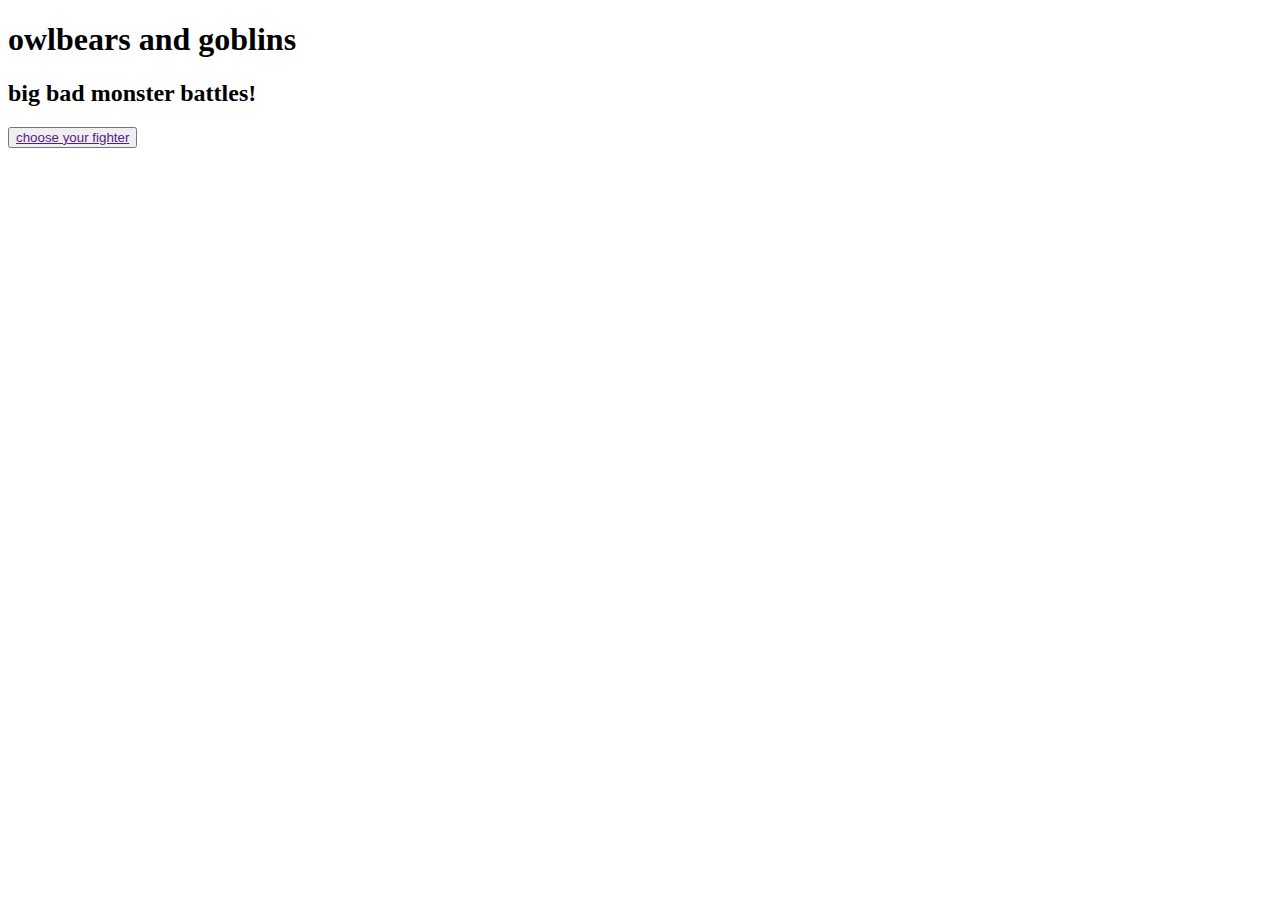
==== index.html @ 4dc2a166 "started HTML, checking css.map(?)" ====
<!DOCTYPE html>
<html lang="en">
<head>
    <meta charset="UTF-8">
    <meta name="viewport" content="width=device-width, initial-scale=1.0">
    <meta http-equiv="X-UA-Compatible" content="ie=edge">
    <link rel="stylesheet" href="./styles/style.css">
    <title>Owlbears 'n Goblins</title>
</head>
<body>
    <main>
        <div class="wrapper">
            <h1>owlbears and goblins</h1>
            <h2>big bad monster battles!</h2>
            <button><a href="">choose your fighter</a></button>
        </div>
    </main>
</body>
</html>
---- styles/style.css ----
/* No CSS */
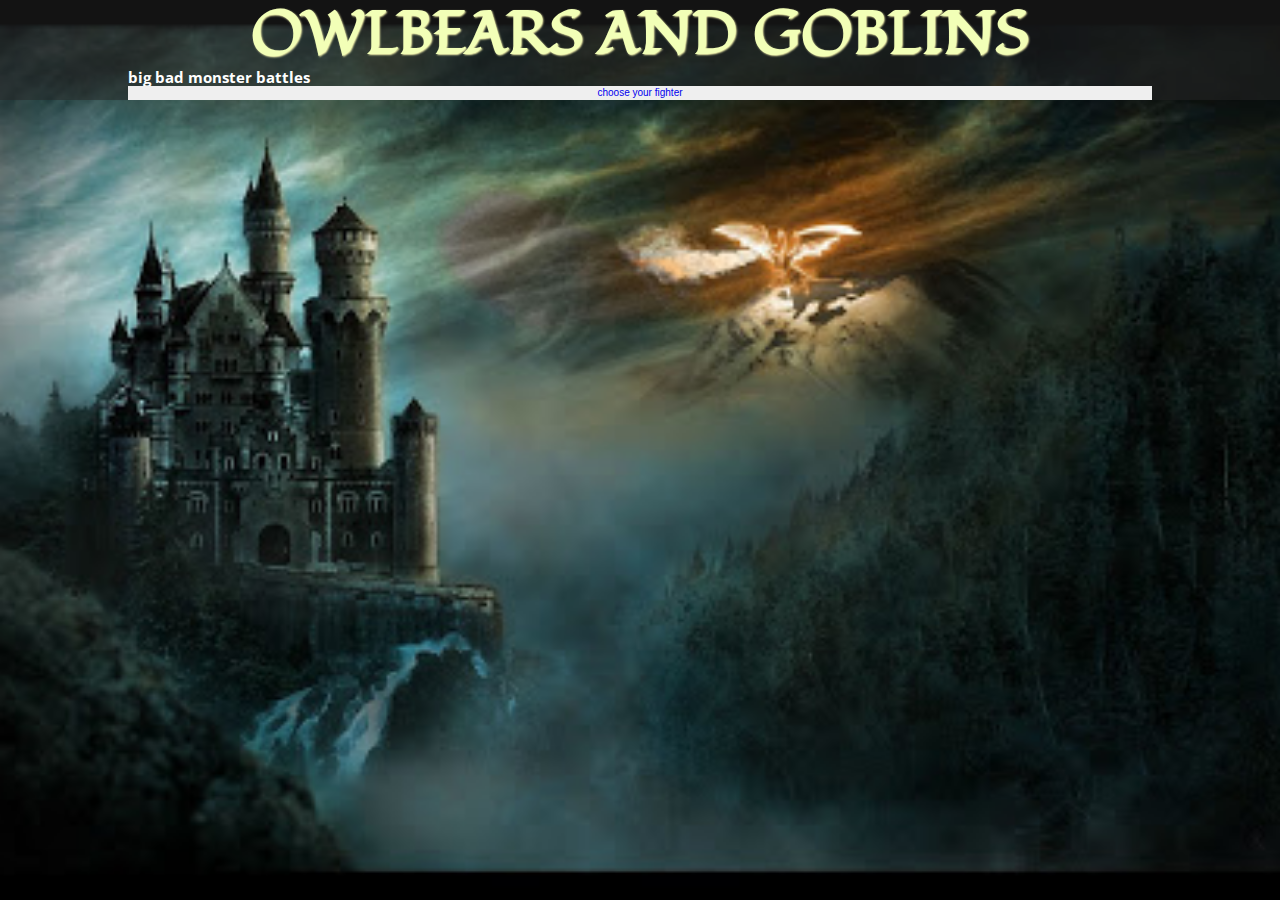
==== commit ee977317: "background and  styles set up" ====
--- a/index.html
+++ b/index.html
@@ -4,15 +4,20 @@
     <meta charset="UTF-8">
     <meta name="viewport" content="width=device-width, initial-scale=1.0">
     <meta http-equiv="X-UA-Compatible" content="ie=edge">
+    <link href="https://fonts.googleapis.com/css?family=Fondamento|Open+Sans:400,700&display=swap" rel="stylesheet">
     <link rel="stylesheet" href="./styles/style.css">
     <title>Owlbears 'n Goblins</title>
 </head>
 <body>
     <main>
-        <div class="wrapper">
-            <h1>owlbears and goblins</h1>
-            <h2>big bad monster battles!</h2>
-            <button><a href="">choose your fighter</a></button>
+        <div class="dimmed">
+            <div class="wrapper">
+                <div class="text-container">
+                    <h1>owlbears and goblins</h1>
+                    <h2>big bad monster battles</h2>
+                    <button><a href="select-screen.html">choose your fighter</a></button>
+                </div>
+            </div>
         </div>
     </main>
 </body>
--- a/styles/style.css
+++ b/styles/style.css
@@ -1 +1,319 @@
-/* No CSS */+html {
+  line-height: 1.15;
+  -ms-text-size-adjust: 100%;
+  -webkit-text-size-adjust: 100%;
+}
+
+body {
+  margin: 0;
+}
+
+article, aside, footer, header, nav, section {
+  display: block;
+}
+
+h1 {
+  font-size: 2em;
+  margin: .67em 0;
+}
+
+figcaption, figure, main {
+  display: block;
+}
+
+figure {
+  margin: 1em 40px;
+}
+
+hr {
+  -webkit-box-sizing: content-box;
+          box-sizing: content-box;
+  height: 0;
+  overflow: visible;
+}
+
+pre {
+  font-family: monospace,monospace;
+  font-size: 1em;
+}
+
+a {
+  background-color: transparent;
+  -webkit-text-decoration-skip: objects;
+}
+
+abbr[title] {
+  border-bottom: none;
+  text-decoration: underline;
+  -webkit-text-decoration: underline dotted;
+          text-decoration: underline dotted;
+}
+
+b, strong {
+  font-weight: inherit;
+}
+
+b, strong {
+  font-weight: bolder;
+}
+
+code, kbd, samp {
+  font-family: monospace,monospace;
+  font-size: 1em;
+}
+
+dfn {
+  font-style: italic;
+}
+
+mark {
+  background-color: #ff0;
+  color: #000;
+}
+
+small {
+  font-size: 80%;
+}
+
+sub, sup {
+  font-size: 75%;
+  line-height: 0;
+  position: relative;
+  vertical-align: baseline;
+}
+
+sub {
+  bottom: -.25em;
+}
+
+sup {
+  top: -.5em;
+}
+
+audio, video {
+  display: inline-block;
+}
+
+audio:not([controls]) {
+  display: none;
+  height: 0;
+}
+
+img {
+  border-style: none;
+}
+
+svg:not(:root) {
+  overflow: hidden;
+}
+
+button, input, optgroup, select, textarea {
+  font-family: sans-serif;
+  font-size: 100%;
+  line-height: 1.15;
+  margin: 0;
+}
+
+button, input {
+  overflow: visible;
+}
+
+button, select {
+  text-transform: none;
+}
+
+button, html [type=button], [type=reset], [type=submit] {
+  -webkit-appearance: button;
+}
+
+button::-moz-focus-inner, [type=button]::-moz-focus-inner, [type=reset]::-moz-focus-inner, [type=submit]::-moz-focus-inner {
+  border-style: none;
+  padding: 0;
+}
+
+button:-moz-focusring, [type=button]:-moz-focusring, [type=reset]:-moz-focusring, [type=submit]:-moz-focusring {
+  outline: 1px dotted ButtonText;
+}
+
+fieldset {
+  padding: .35em .75em .625em;
+}
+
+legend {
+  -webkit-box-sizing: border-box;
+          box-sizing: border-box;
+  color: inherit;
+  display: table;
+  max-width: 100%;
+  padding: 0;
+  white-space: normal;
+}
+
+progress {
+  display: inline-block;
+  vertical-align: baseline;
+}
+
+textarea {
+  overflow: auto;
+}
+
+[type=checkbox], [type=radio] {
+  -webkit-box-sizing: border-box;
+          box-sizing: border-box;
+  padding: 0;
+}
+
+[type=number]::-webkit-inner-spin-button, [type=number]::-webkit-outer-spin-button {
+  height: auto;
+}
+
+[type=search] {
+  -webkit-appearance: textfield;
+  outline-offset: -2px;
+}
+
+[type=search]::-webkit-search-cancel-button, [type=search]::-webkit-search-decoration {
+  -webkit-appearance: none;
+}
+
+::-webkit-file-upload-button {
+  -webkit-appearance: button;
+  font: inherit;
+}
+
+details, menu {
+  display: block;
+}
+
+summary {
+  display: list-item;
+}
+
+canvas {
+  display: inline-block;
+}
+
+template {
+  display: none;
+}
+
+[hidden] {
+  display: none;
+}
+
+.clearfix:after {
+  visibility: hidden;
+  display: block;
+  font-size: 0;
+  content: '';
+  clear: both;
+  height: 0;
+}
+
+html {
+  -webkit-box-sizing: border-box;
+  box-sizing: border-box;
+}
+
+*, *:before, *:after {
+  -webkit-box-sizing: inherit;
+          box-sizing: inherit;
+}
+
+.sr-only {
+  position: absolute;
+  width: 1px;
+  height: 1px;
+  margin: -1px;
+  border: 0;
+  padding: 0;
+  white-space: nowrap;
+  -webkit-clip-path: inset(100%);
+          clip-path: inset(100%);
+  clip: rect(0 0 0 0);
+  overflow: hidden;
+}
+
+h1,
+h2,
+h3,
+h4,
+h5,
+p,
+ul,
+li {
+  margin: 0;
+  padding: 0;
+}
+
+li {
+  list-style: none;
+}
+
+a {
+  text-decoration: none;
+}
+
+button {
+  border-style: none;
+}
+
+html {
+  font-size: 62.5%;
+}
+
+h1 {
+  font-family: 'Fondamento', cursive;
+  text-align: center;
+  text-transform: uppercase;
+  color: #f2ffb7;
+  text-shadow: 1px 1px 2px #ffffb6;
+  font-size: 6rem;
+}
+
+h2,
+p {
+  font-family: 'Open Sans', sans-serif;
+  color: #ffffff;
+}
+
+.wrapper {
+  max-width: 1280px;
+  margin: 0 auto;
+  width: 80%;
+}
+
+body {
+  background-image: url("../assets/owlbear-background.jpg");
+  background-size: cover;
+  background-position: center;
+  background-repeat: no-repeat;
+  height: 100vh;
+}
+
+.dimmed {
+  position: relative;
+}
+
+.dimmed:after {
+  content: " ";
+  z-index: -1;
+  display: block;
+  position: absolute;
+  height: 100%;
+  top: 0;
+  left: 0;
+  right: 0;
+  background: rgba(37, 37, 37, 0.5);
+}
+
+.text-container {
+  display: -webkit-box;
+  display: -ms-flexbox;
+  display: flex;
+  -webkit-box-orient: vertical;
+  -webkit-box-direction: normal;
+      -ms-flex-direction: column;
+          flex-direction: column;
+}
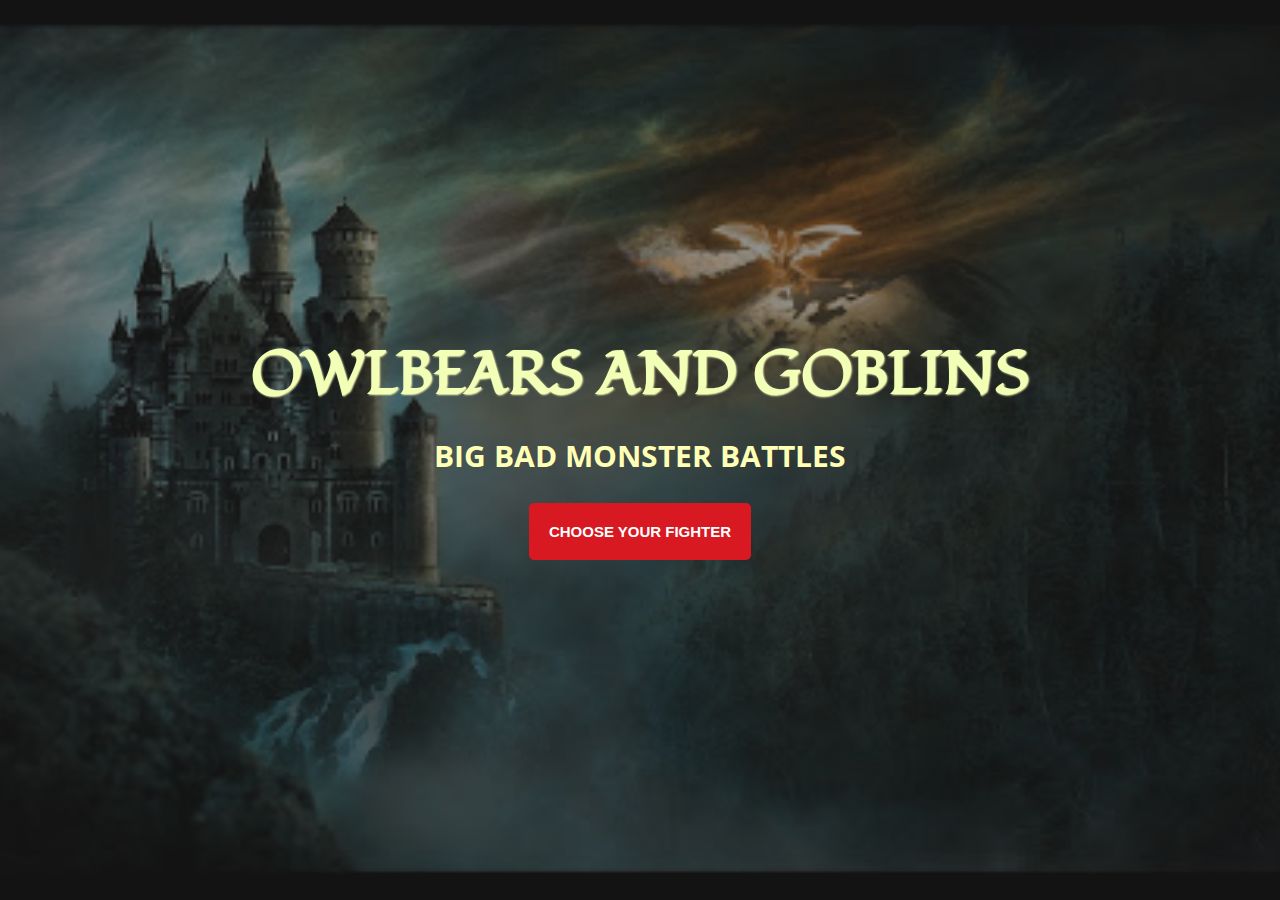
==== commit a69034cc: "landing page is styled" ====
--- a/index.html
+++ b/index.html
@@ -15,7 +15,9 @@
                 <div class="text-container">
                     <h1>owlbears and goblins</h1>
                     <h2>big bad monster battles</h2>
-                    <button><a href="select-screen.html">choose your fighter</a></button>
+                    <a href="select-screen.html">
+                        <button>choose your fighter</button>
+                    </a>
                 </div>
             </div>
         </div>
--- a/styles/style.css
+++ b/styles/style.css
@@ -272,10 +272,16 @@
   font-size: 6rem;
 }
 
+h2 {
+  margin-top: 30px;
+  font-size: 3.0rem;
+  text-transform: uppercase;
+}
+
 h2,
 p {
   font-family: 'Open Sans', sans-serif;
-  color: #ffffff;
+  color: #ffffb6;
 }
 
 .wrapper {
@@ -316,4 +322,27 @@
   -webkit-box-direction: normal;
       -ms-flex-direction: column;
           flex-direction: column;
-}
+  -webkit-box-align: center;
+      -ms-flex-align: center;
+          align-items: center;
+  -webkit-box-pack: center;
+      -ms-flex-pack: center;
+          justify-content: center;
+  height: 100vh;
+}
+
+button {
+  background-color: #D81921;
+  color: white;
+  margin-top: 30px;
+  padding: 20px;
+  border-radius: 5px;
+}
+
+a button {
+  color: white;
+  text-transform: uppercase;
+  font-size: 1.5rem;
+  font-weight: bold;
+  cursor: pointer;
+}
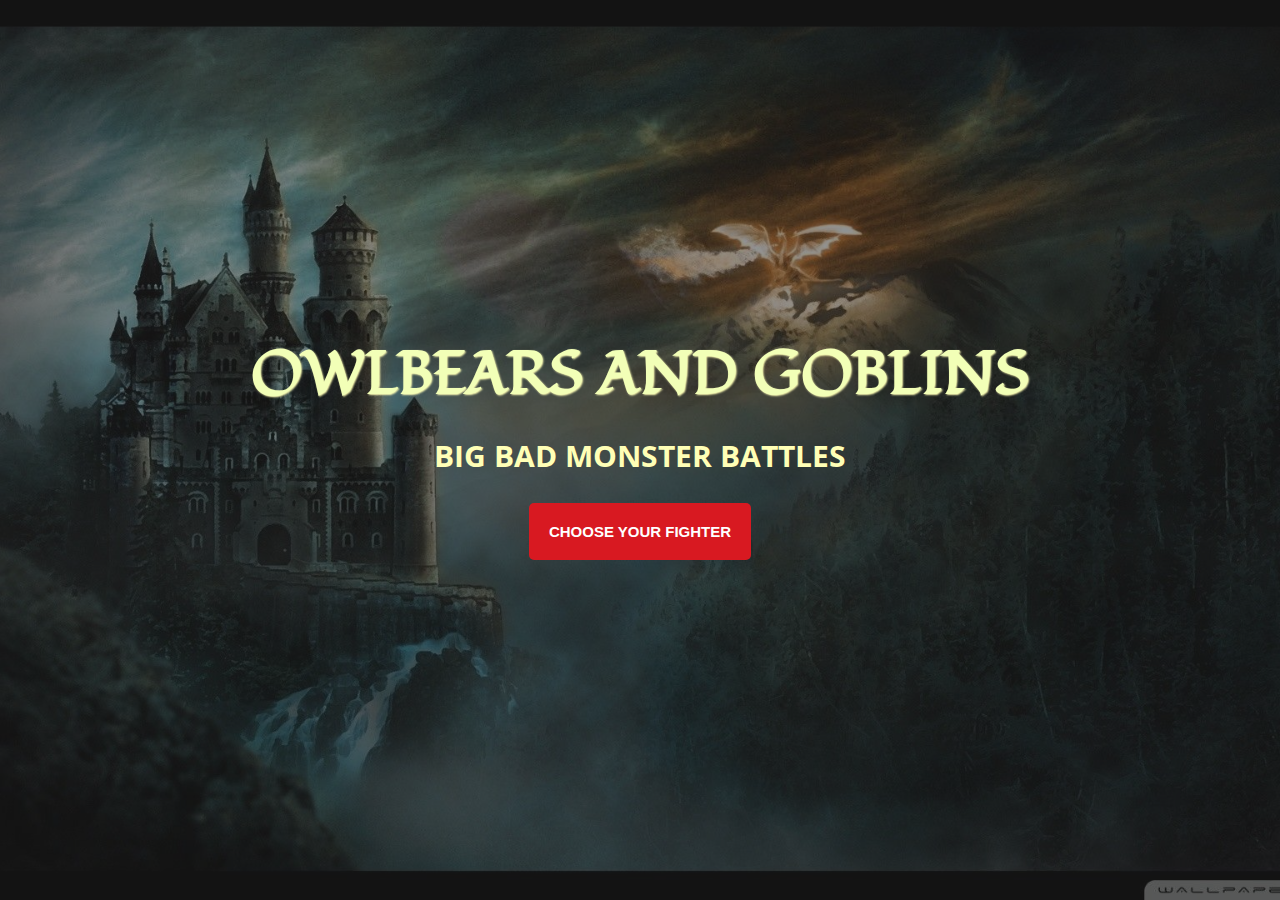
==== commit 42335139: "set up base HTML for 'battle-screen'. entered baseURL for the API. got jQuery set up for all pages" ====
--- a/index.html
+++ b/index.html
@@ -22,5 +22,8 @@
             </div>
         </div>
     </main>
+    <script src='https://code.jquery.com/jquery-3.4.0.min.js'
+        integrity='sha256-BJeo0qm959uMBGb65z40ejJYGSgR7REI4+CW1fNKwOg=' crossorigin='anonymous'></script>
+    <script src="/script.js"></script>
 </body>
 </html>--- a/styles/style.css
+++ b/styles/style.css
@@ -273,7 +273,7 @@
 }
 
 h2 {
-  margin-top: 30px;
+  padding-top: 30px;
   font-size: 3.0rem;
   text-transform: uppercase;
 }
@@ -284,6 +284,11 @@
   color: #ffffb6;
 }
 
+img {
+  max-width: 100%;
+  display: block;
+}
+
 .wrapper {
   max-width: 1280px;
   margin: 0 auto;
@@ -291,7 +296,7 @@
 }
 
 body {
-  background-image: url("../assets/owlbear-background.jpg");
+  background-image: url("../assets/background.jpg");
   background-size: cover;
   background-position: center;
   background-repeat: no-repeat;
@@ -334,7 +339,6 @@
 button {
   background-color: #D81921;
   color: white;
-  margin-top: 30px;
   padding: 20px;
   border-radius: 5px;
 }
@@ -344,5 +348,37 @@
   text-transform: uppercase;
   font-size: 1.5rem;
   font-weight: bold;
+  margin-top: 30px;
   cursor: pointer;
 }
+
+.gallery {
+  max-width: 1000px;
+  margin: 30px auto 0 auto;
+}
+
+.gallery-container-top,
+.gallery-container-bottom {
+  display: -webkit-box;
+  display: -ms-flexbox;
+  display: flex;
+}
+
+.gallery-flex-box {
+  width: calc((100% / 3) - 20px);
+  height: 300px;
+  border: 3px solid white;
+  text-align: center;
+  background-color: #D81921;
+  -webkit-transition: all 0.3s ease;
+  transition: all 0.3s ease;
+}
+
+.gallery-flex-box img {
+  width: 150px;
+}
+
+.gallery-flex-box:hover {
+  -webkit-transform: scale(1.1);
+          transform: scale(1.1);
+}
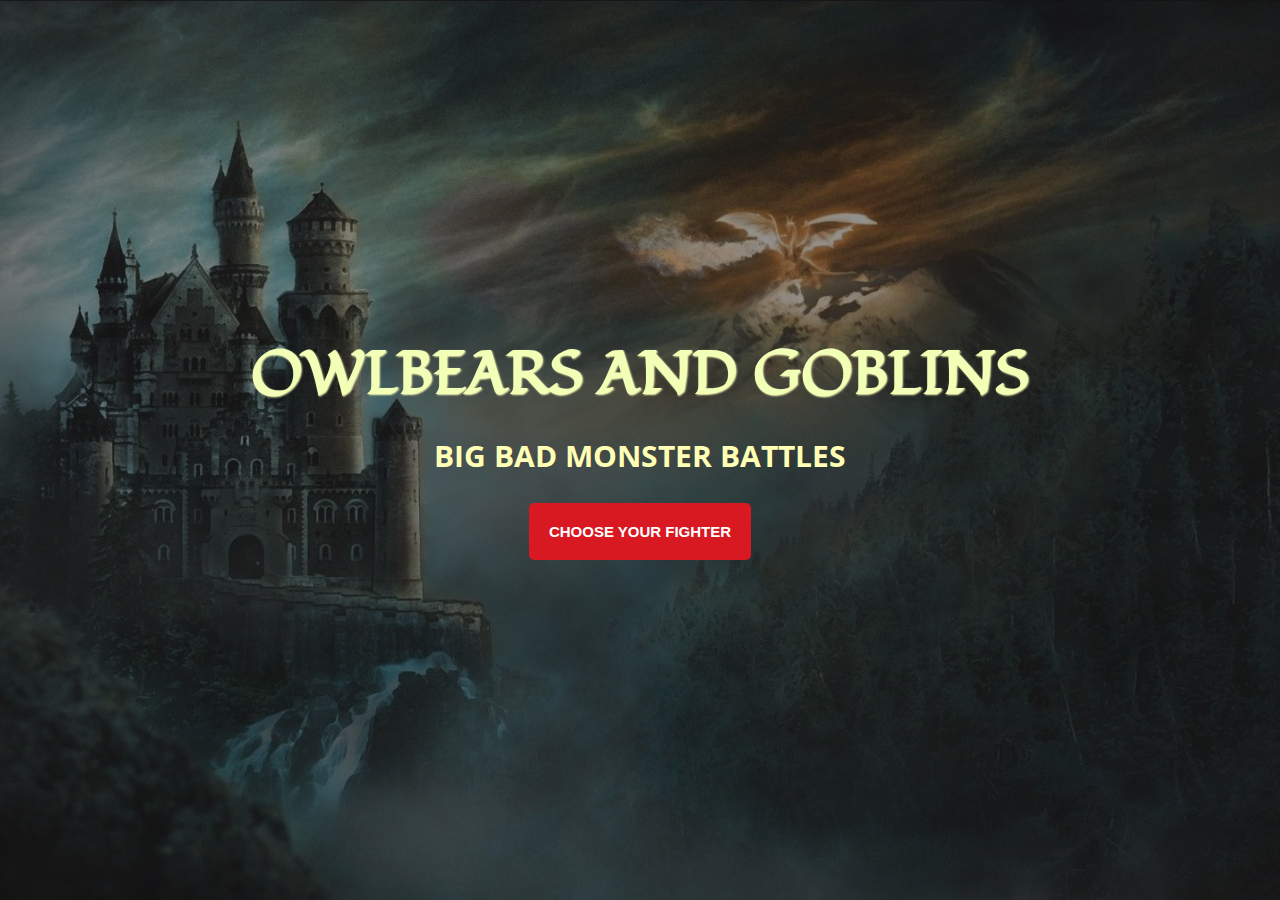
==== commit d2c11077: "buttons working properly and stat and image alignment in place" ====
--- a/index.html
+++ b/index.html
@@ -8,17 +8,15 @@
     <link rel="stylesheet" href="./styles/style.css">
     <title>Owlbears 'n Goblins</title>
 </head>
-<body>
+<body class="dimmed">
     <main>
-        <div class="dimmed">
-            <div class="wrapper">
-                <div class="text-container">
-                    <h1>owlbears and goblins</h1>
-                    <h2>big bad monster battles</h2>
-                    <a href="select-screen.html">
-                        <button>choose your fighter</button>
-                    </a>
-                </div>
+        <div class="wrapper">
+            <div class="text-container">
+                <h1>owlbears and goblins</h1>
+                <h2 class="landing-subtitle">big bad monster battles</h2>
+                <a href="select-screen.html">
+                    <button>choose your fighter</button>
+                </a>
             </div>
         </div>
     </main>
--- a/styles/style.css
+++ b/styles/style.css
@@ -276,6 +276,7 @@
   padding-top: 30px;
   font-size: 3.0rem;
   text-transform: uppercase;
+  margin-bottom: 20px;
 }
 
 h2,
@@ -293,6 +294,10 @@
   max-width: 1280px;
   margin: 0 auto;
   width: 80%;
+}
+
+html {
+  height: 100%;
 }
 
 body {
@@ -300,23 +305,7 @@
   background-size: cover;
   background-position: center;
   background-repeat: no-repeat;
-  height: 100vh;
-}
-
-.dimmed {
-  position: relative;
-}
-
-.dimmed:after {
-  content: " ";
-  z-index: -1;
-  display: block;
-  position: absolute;
   height: 100%;
-  top: 0;
-  left: 0;
-  right: 0;
-  background: rgba(37, 37, 37, 0.5);
 }
 
 .text-container {
@@ -336,11 +325,28 @@
   height: 100vh;
 }
 
+.dimmed {
+  position: relative;
+}
+
+.dimmed:after {
+  content: " ";
+  z-index: -1;
+  display: block;
+  position: absolute;
+  height: 100%;
+  top: 0;
+  left: 0;
+  right: 0;
+  background: rgba(37, 37, 37, 0.5);
+}
+
 button {
   background-color: #D81921;
   color: white;
   padding: 20px;
   border-radius: 5px;
+  cursor: pointer;
 }
 
 a button {
@@ -348,8 +354,10 @@
   text-transform: uppercase;
   font-size: 1.5rem;
   font-weight: bold;
-  margin-top: 30px;
-  cursor: pointer;
+}
+
+.landing-subtitle {
+  margin-bottom: 30px;
 }
 
 .gallery {
@@ -366,12 +374,13 @@
 
 .gallery-flex-box {
   width: calc((100% / 3) - 20px);
-  height: 300px;
+  height: 250px;
   border: 3px solid white;
   text-align: center;
   background-color: #D81921;
   -webkit-transition: all 0.3s ease;
   transition: all 0.3s ease;
+  cursor: pointer;
 }
 
 .gallery-flex-box img {
@@ -382,3 +391,68 @@
   -webkit-transform: scale(1.1);
           transform: scale(1.1);
 }
+
+.attack-box {
+  display: -webkit-box;
+  display: -ms-flexbox;
+  display: flex;
+  -webkit-box-pack: center;
+      -ms-flex-pack: center;
+          justify-content: center;
+}
+
+.battle-container {
+  display: -webkit-box;
+  display: -ms-flexbox;
+  display: flex;
+  -webkit-box-pack: justify;
+      -ms-flex-pack: justify;
+          justify-content: space-between;
+}
+
+.monster {
+  padding: 0;
+  width: 100%;
+  height: 100%;
+  display: -webkit-box;
+  display: -ms-flexbox;
+  display: flex;
+  -webkit-box-orient: vertical;
+  -webkit-box-direction: normal;
+      -ms-flex-direction: column;
+          flex-direction: column;
+  -webkit-box-pack: center;
+      -ms-flex-pack: center;
+          justify-content: center;
+  -webkit-box-align: center;
+      -ms-flex-align: center;
+          align-items: center;
+}
+
+.heading-box {
+  display: -webkit-box;
+  display: -ms-flexbox;
+  display: flex;
+  -webkit-box-pack: justify;
+      -ms-flex-pack: justify;
+          justify-content: space-between;
+}
+
+.stat-boxes {
+  display: -webkit-box;
+  display: -ms-flexbox;
+  display: flex;
+  -webkit-box-pack: justify;
+      -ms-flex-pack: justify;
+          justify-content: space-between;
+}
+
+li p {
+  font-size: 1.3rem;
+  font-weight: bold;
+  line-height: 1.6;
+}
+
+.initially-hidden {
+  display: none;
+}
